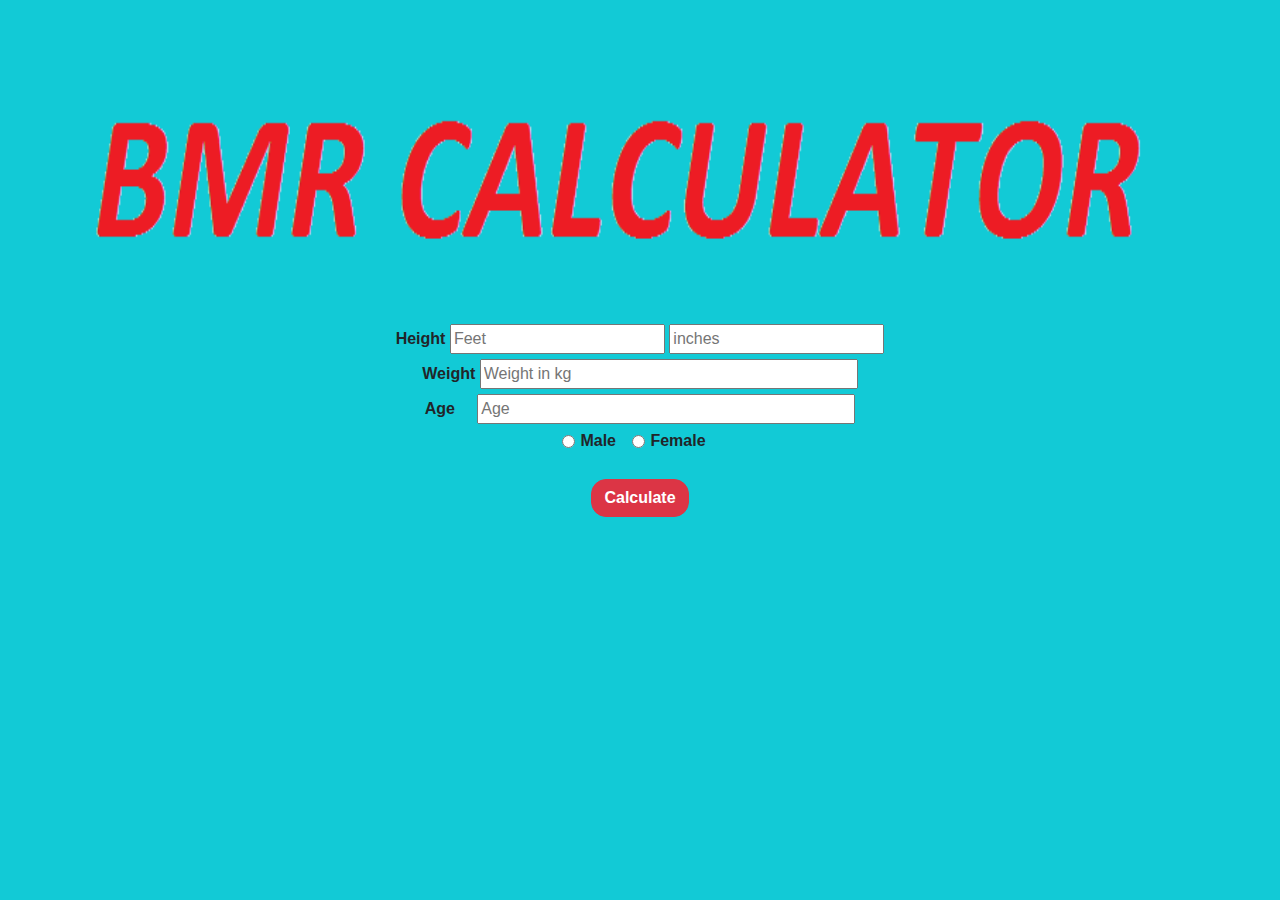
==== other/bmr.html @ 73cdf9d2 "Health Calculator Project" ====
<!doctype html>
<html lang="en">
  <head>
    <!-- Required meta tags -->
    <meta charset="utf-8">
    <meta name="viewport" content="width=device-width, initial-scale=1, shrink-to-fit=no">
    <link rel="icon" type="image/x-icon" href="../assets/img/favicon.ico" />
    <!-- Bootstrap CSS -->
    <link rel="stylesheet" href="https://stackpath.bootstrapcdn.com/bootstrap/4.5.0/css/bootstrap.min.css" integrity="sha384-9aIt2nRpC12Uk9gS9baDl411NQApFmC26EwAOH8WgZl5MYYxFfc+NcPb1dKGj7Sk" crossorigin="anonymous">
    <link href="../css/styles.css" rel="stylesheet" />
    <title>BMR</title>
  </head>
  <body style="background-color: #12cad6;">
    <div class="container c">
        <img src="../assets/img/bmr.png"  width="100%" height="300px" alt="">
          <div class="row">
              <div class="col-lg-3"></div>
              
                <div class="col-lg-6 text-center"><br>
                   <label for="height"><b>Height</b></label>
                  <input type="number" id="feet" placeholder="Feet">
                  <input type="number" id="inche" placeholder="inches">
                 
                  
  
                  <br>
                  <label for="weight"><b>Weight</b></label>
                  <input type="number" id="weight1" style="width: 70%;" placeholder="Weight in kg">
                  <br>
                  <label for="age"><b>Age</b></label>&nbsp;&nbsp;&nbsp;&nbsp;
                  <input type="number" id="age1" style="width: 70%;" placeholder="Age"><br>
                  <div class="form-check form-check-inline">
                    <input class="form-check-input" type="radio" name="inlineRadioOptions" id="ma" value="option1">
                    <label class="form-check-label" id="gender" for="ma"><b>Male</b></label>
                  </div>
                  <div class="form-check form-check-inline">
                    <input class="form-check-input" type="radio" name="inlineRadioOptions" id="fe" value="option2">
                    <label class="form-check-label" id="gender" for="fe"><b>Female</b></label>
                  </div>
                  <br><br>
                  <div class="text-center">
                    <button class="btn btn-danger" onclick="bmr()" style="border-radius: 15px; text-align: center;"><b>Calculate</b></button>
                    <h2 id="result"></h2>
                    <br><br><br>
                   
                   <h1 id="result"></h1>
                  </div>
              </div>
              
              
              <div class="col-lg-3"></div>
          </div>
      </div>
  
    <script>
       function bmr(){
        var feet1=document.getElementById("feet").value;
          var inches1=document.getElementById("inche").value;
           var h=feet1+"."+inches1;
           var h1=h*30.48;
         var age=document.getElementById("age1").value;
         var weight=document.getElementById("weight1").value;

         if (gender == "option1")
         {
          var bmr=66.5 +(13.75 * weight) + (5.003 * h1) -(6.755 * age) 
         }
         else{
           bmr=655.1 + (9.563 * weight) + (1.850 * h1)- (4.676 * age);
         }
         document.getElementById("result").innerHTML=bmr
       }

    </script>

    <!-- Optional JavaScript -->
    <!-- jQuery first, then Popper.js, then Bootstrap JS -->
    <script src="https://code.jquery.com/jquery-3.5.1.slim.min.js" integrity="sha384-DfXdz2htPH0lsSSs5nCTpuj/zy4C+OGpamoFVy38MVBnE+IbbVYUew+OrCXaRkfj" crossorigin="anonymous"></script>
    <script src="https://cdn.jsdelivr.net/npm/popper.js@1.16.0/dist/umd/popper.min.js" integrity="sha384-Q6E9RHvbIyZFJoft+2mJbHaEWldlvI9IOYy5n3zV9zzTtmI3UksdQRVvoxMfooAo" crossorigin="anonymous"></script>
    <script src="https://stackpath.bootstrapcdn.com/bootstrap/4.5.0/js/bootstrap.min.js" integrity="sha384-OgVRvuATP1z7JjHLkuOU7Xw704+h835Lr+6QL9UvYjZE3Ipu6Tp75j7Bh/kR0JKI" crossorigin="anonymous"></script>
  </body>
</html>
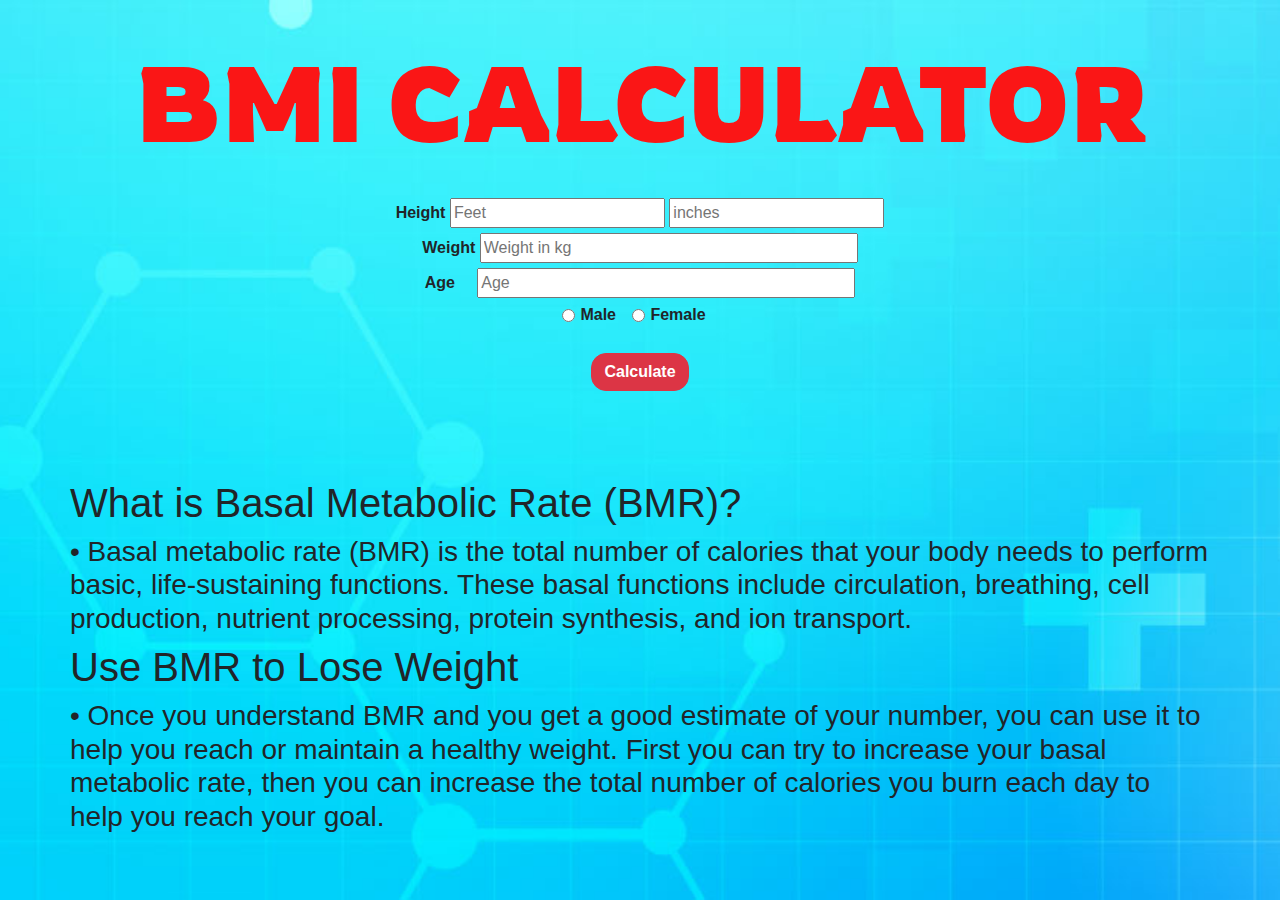
==== commit dc870aee: "BMI and BMR calculator" ====
--- a/other/bmr.html
+++ b/other/bmr.html
@@ -10,11 +10,14 @@
     <!-- Bootstrap CSS -->
     <link rel="stylesheet" href="https://stackpath.bootstrapcdn.com/bootstrap/4.5.0/css/bootstrap.min.css" integrity="sha384-9aIt2nRpC12Uk9gS9baDl411NQApFmC26EwAOH8WgZl5MYYxFfc+NcPb1dKGj7Sk" crossorigin="anonymous">
     <link href="../css/styles.css" rel="stylesheet" />
+    <link href="https://fonts.googleapis.com/css2?family=Rowdies&display=swap" rel="stylesheet">
+<link rel="stylesheet" href="./bmi.css">
     <title>BMR</title>
   </head>
-  <body style="background-color: #12cad6;">
+  <body >
     <div class="container c">
-        <img src="../assets/img/bmr.png"  width="100%" height="300px" alt="">
+        <!-- <img src="../assets/img/bmr.png"  width="100%" height="300px" alt=""> -->
+        <h1 style="font-size: 105px;font-family: 'Rowdies', cursive;; text-align: center; color: #fa1616; padding-top: 40px;"><b>BMI CALCULATOR</b> </h1>
           <div class="row">
               <div class="col-lg-3"></div>
               
@@ -51,6 +54,16 @@
               
               
               <div class="col-lg-3"></div>
+              <h1 >What is Basal Metabolic Rate (BMR)?</h1>
+            <h3 >• Basal metabolic rate (BMR) is the total number of calories that your body needs to perform basic, life-sustaining functions. These basal functions include circulation, breathing, cell production, nutrient processing, protein synthesis, and ion transport.</h3>
+            
+            <br><h1> Use BMR to Lose Weight</h1>
+            
+            <h3 >• Once you understand BMR and you get a good estimate of your number, you can use it to help you reach or maintain a healthy weight. First you can try to increase your basal metabolic rate, then you can increase the total number of calories you burn each day to help you reach your goal.</h3>
+            
+            <!-- <h1>A Word From Verywell</h1>
+            
+            <h3>• Learning about your basal metabolic rate and the total number of calories you burn each day is a positive step in the process of reaching or maintaining a healthy weight. The more you know, the easier it is to make changes in your life that produce real results.</h3> -->
           </div>
       </div>
   
--- a/other/bmi.css
+++ b/other/bmi.css
@@ -0,0 +1,9 @@
+body{
+    background-image: url(../assets/img/bg3.jpg);
+    background-repeat: no-repeat;
+    background-size: cover;
+    background-position: center;
+    width: 100%;
+    height: 100%;
+    position: relative;
+}